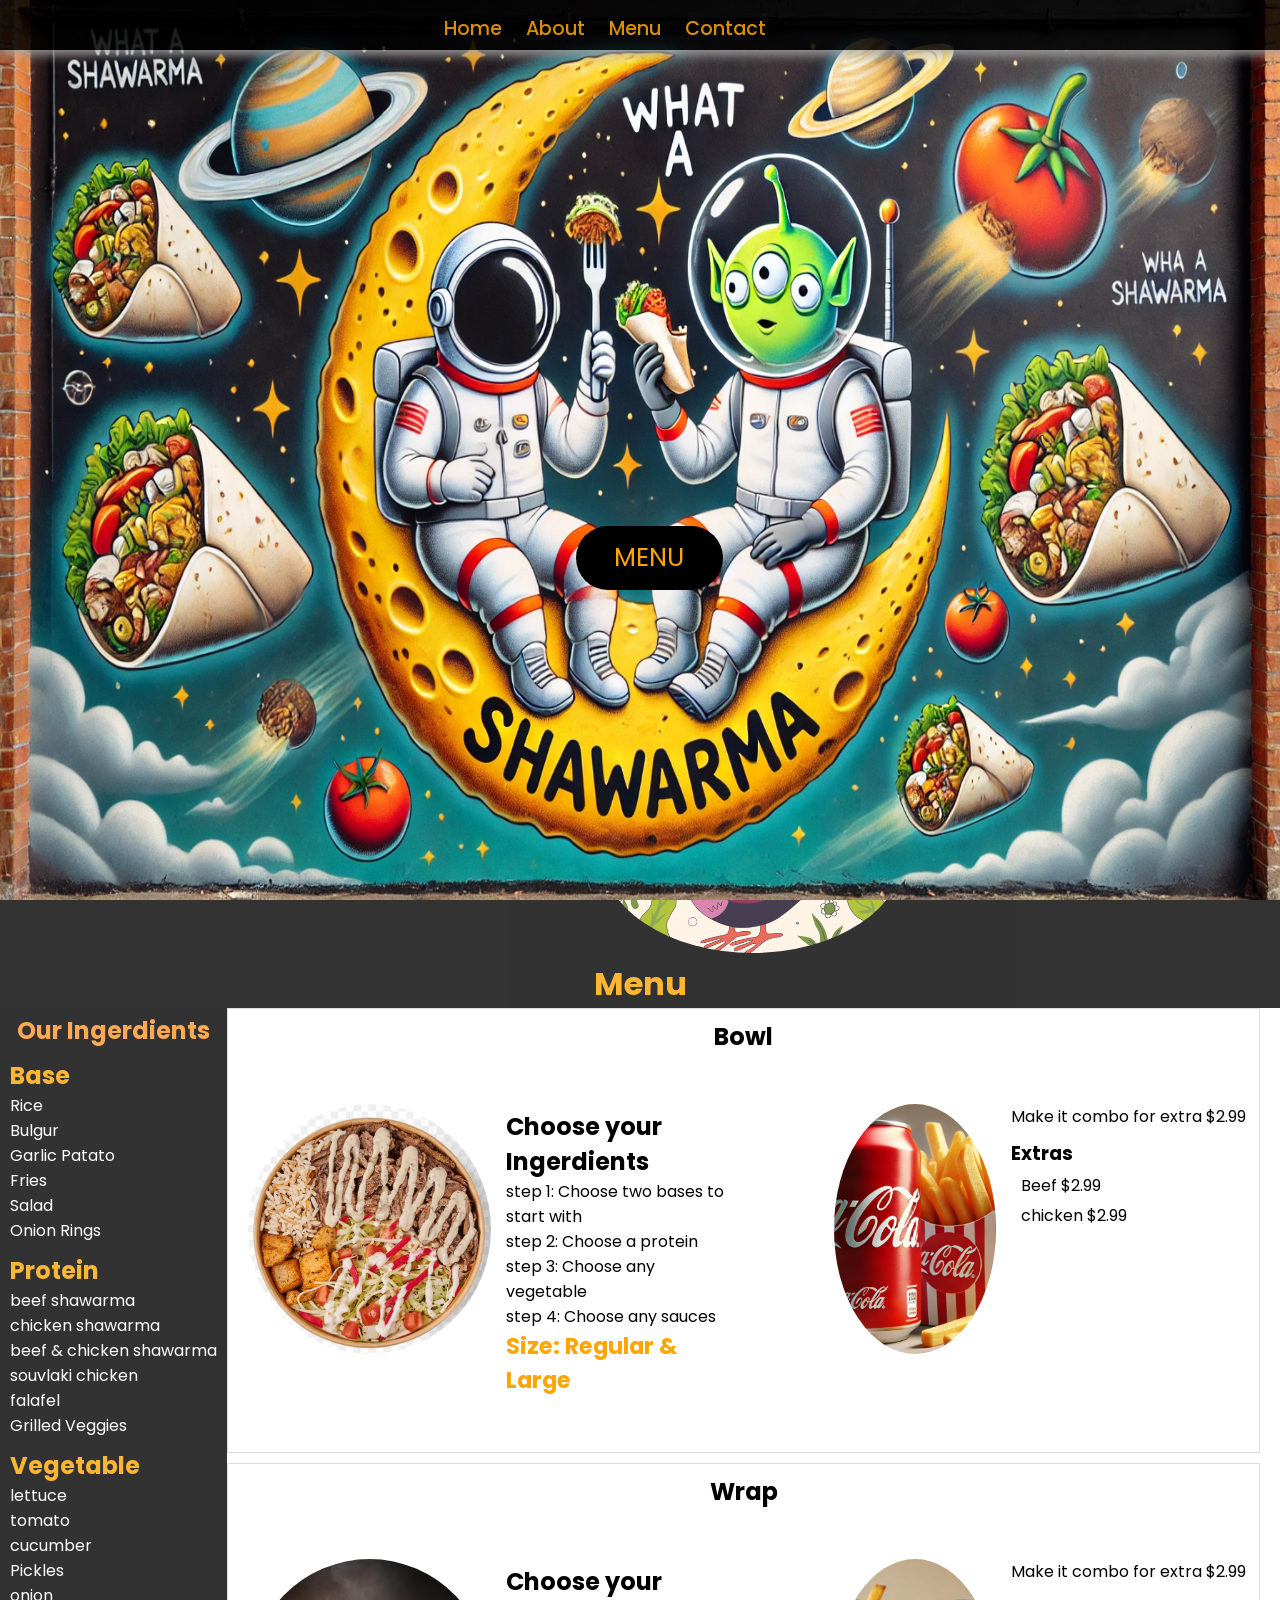
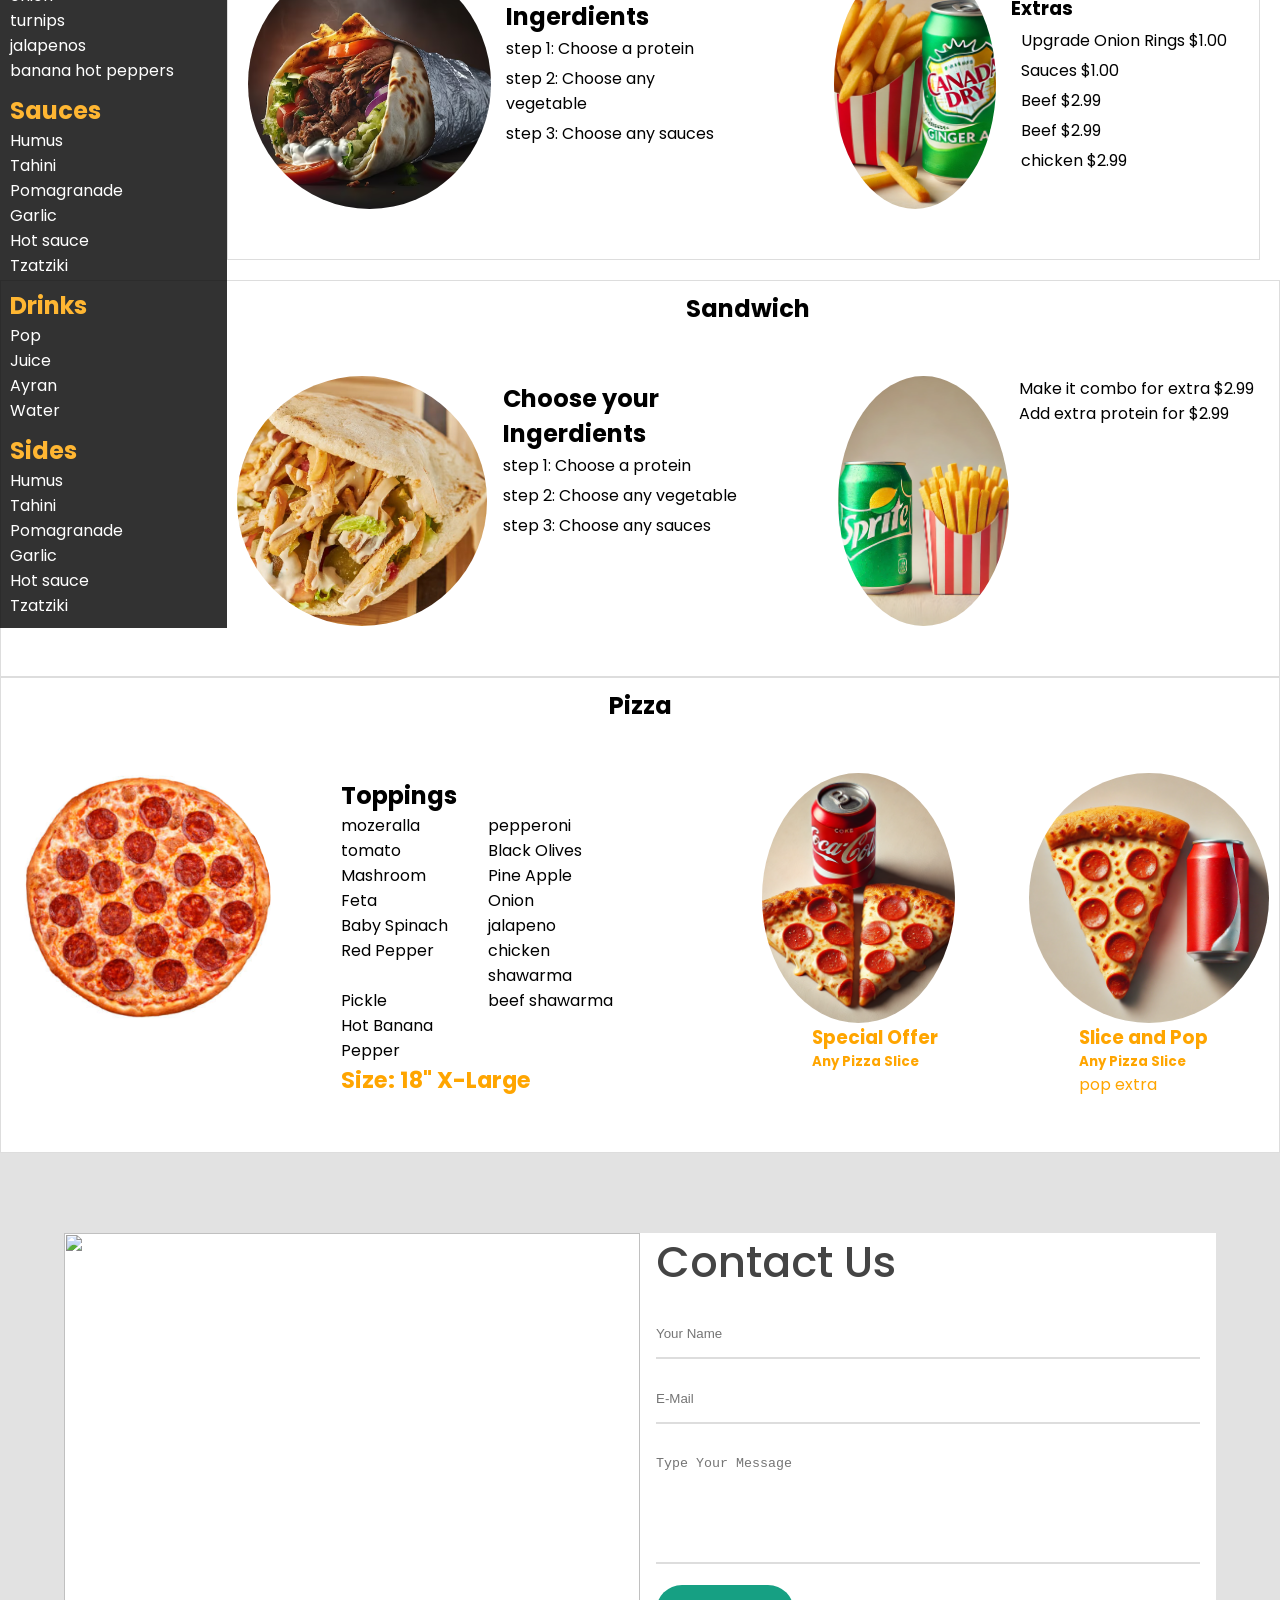
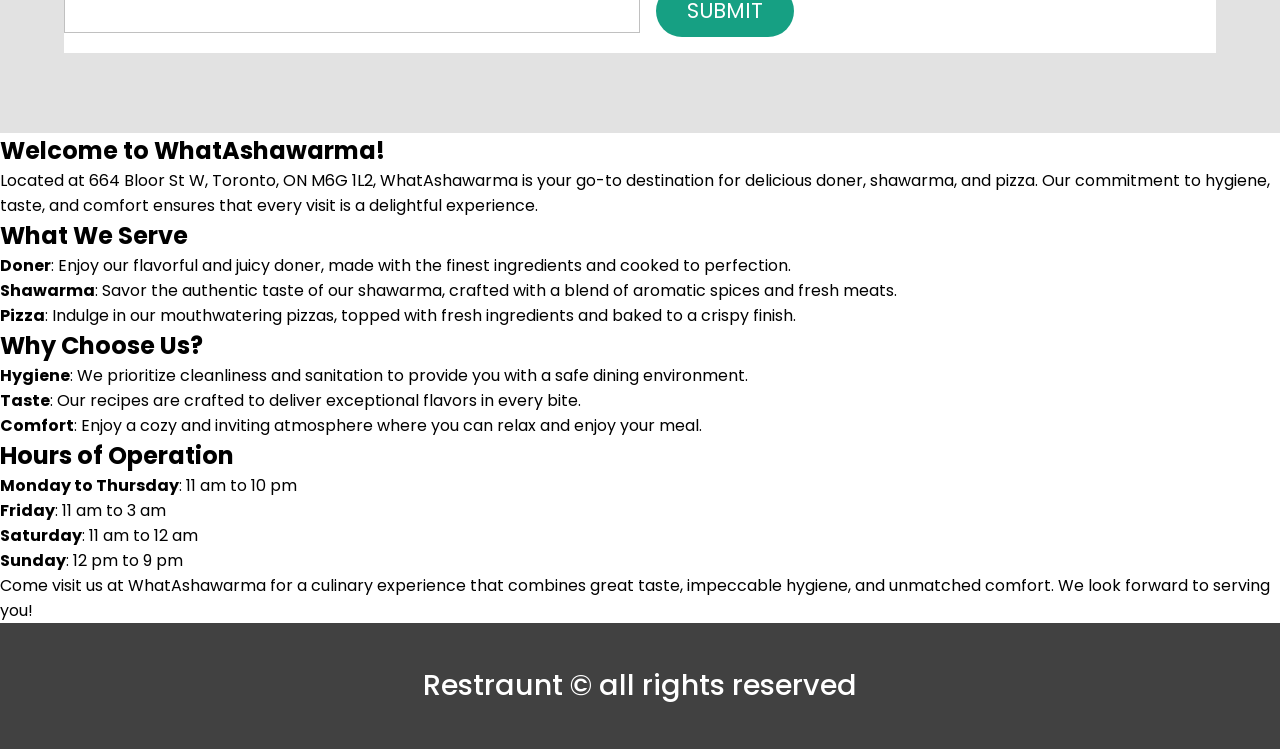
==== index.html @ 46f9cc35 "extracted src files and deleted it" ====
<!DOCTYPE html>
<html lang="en">

<head>
    <meta charset="UTF-8" />
    <meta http-equiv="X-UA-Compatible" content="IE=edge" />
    <meta name="viewport" content="width=device-width, initial-scale=1.0" />
    <title>Restraunt</title>
    <link rel="stylesheet" href="https://cdnjs.cloudflare.com/ajax/libs/font-awesome/5.15.3/css/all.min.css"
        integrity="sha512-iBBXm8fW90+nuLcSKlbmrPcLa0OT92xO1BIsZ+ywDWZCvqsWgccV3gFoRBv0z+8dLJgyAHIhR35VZc2oM/gI1w=="
        crossorigin="anonymous" referrerpolicy="no-referrer" />
    <link rel="stylesheet" href="style.css" />
</head>

<body>
    <nav class="navbar">
        <div class="navbar-container container">
            <input type="checkbox" name="" id="">
            <div class="hamburger-lines">
                <span class="line line1"></span>
                <span class="line line2"></span>
                <span class="line line3"></span>
            </div>
            <ul class="menu-items">
                <li><a href="#home">Home</a></li>
                <li><a href="#about">About</a></li>
                <li><a href="#menu">Menu</a></li>
                <li><a href="#contact">Contact</a></li>
            </ul>
            <h1 class="logo" id="#home"> What A Shawarma </h1>
        </div>
    </nav>
    <section class="showcase-container">
        <div>
            <img class="showcase-area" src="img/hero.webp" /> <!--  careful with directory path  -->
            <a id="showcase-button" class=" btn btn-primary" href="#menu">Menu</a>
        </div>

        <!-- <div class="showcase-area">
                </div>  -->
    </section>

    <!-- <section id="about">
                <div class="about-wrapper container">
                    <div class="about-text">
                        <p class="small">About Us</p>
                        <h2>We've been making healthy food last for 10 years</h2>
                        <p>
                            welcome to HURRY HUNGRY.we would like to give you an overview of Restraunt.Our goal is to give you
                            an honest look at Restraunt and provide you with the information you need to make a decision right
                            for you.

                        <P> We hope you enjoy Restaurant as much as we promote it .if you have any questions or comments, please
                            do not hesitate to contact us.</P>

                        <p> Sincerely,</p>
                        LAC

                        </p>
                    </div>
                    <div class="about-img">
                        <img src="https://i.postimg.cc/mgpwzmx9/about-photo.jpg" alt="food" />
                    </div>
                </div>
            </section> -->
    <!-- <section id="food">
                <h2>Types of food</h2>
                <div class="food-container container">
                    <div class="food-type fruite">
                        <div class="img-container">
                            <img src="https://i.postimg.cc/yxThVPXk/food1.jpg" alt="error" />
                            <div class="img-content">
                                <h3>fruite</h3>
                                <a href="https://en.wikipedia.org/wiki/Fruit" class="btn btn-primary" target="blank">learn
                                    more</a>
                            </div>
                        </div>
                    </div>
                    <div class="food-type vegetable">
                        <div class="img-container">
                            <img src="https://i.postimg.cc/Nffm6Rkk/food2.jpg" alt="error" />
                            <div class="img-content">
                                <h3>vegetable</h3>
                                <a href="https://en.wikipedia.org/wiki/Vegetable" class="btn btn-primary" target="blank">learn
                                    more</a>
                            </div>
                        </div>
                    </div>
                    <div class="food-type grin">
                        <div class="img-container">
                            <img src="https://i.postimg.cc/76ZwsPsd/food3.jpg" alt="error" />
                            <div class="img-content">
                                <h3>grin</h3>
                                <a href="https://en.wikipedia.org/wiki/Grain" class="btn btn-primary" target="blank">learn
                                    more</a>
                            </div>
                        </div>
                    </div>
                </div>
            </section> -->
    <div style="background-color: black; margin-top: 640px; padding-top: 20px;  opacity: 80%;" id="menu-text">
        <img style="border-radius: 50%; margin-left: 600px;" src="img/birdWrap.png" alt="Menu-bird-img">
        <h1 style="text-align: center; color: orange;">Menu</h1>
    </div>
    <section id="menu">
        <div id="details">
            <h1 style="margin: 5px 5px 5px 5px;" id="ingredients">Our Ingerdients</h1>
            <!-- <img id="img-ingredients" style="border-radius: 20%;" src="img/birdWrap.png" alt="birdWrap"> Might add later-->
            <div class="list-ingrredients">
                <h2 class="food-titile">Base</h2>
                <ul class="list">
                    <li>Rice</li>
                    <li>Bulgur</li>
                    <li>Garlic Patato</li>
                    <li>Fries</li>
                    <li>Salad</li>
                    <li>Onion Rings</li>
                </ul>

            </div>
            <div class="list-ingrredients">
                <h2 class="food-titile">Protein</h2>
                <ul class="list">
                    <li>beef shawarma</li>
                    <li>chicken shawarma</li>
                    <li>beef & chicken shawarma</li>
                    <li>souvlaki chicken</li>
                    <li>falafel</li>
                    <li>Grilled Veggies</li>
                </ul>
            </div>
            <div class="list-ingrredients">
                <h2 class="food-titile">Vegetable</h2>
                <ul class="list">
                    <li>lettuce</li>
                    <li>tomato</li>
                    <li>cucumber</li>
                    <li>Pickles</li>
                    <li>onion</li>
                    <li>turnips</li>
                    <li>jalapenos</li>
                    <li>banana hot peppers</li>
                </ul>
            </div>
            <div class="list-ingrredients">
                <h2 class="food-titile">Sauces</h2>
                <ul class="list">
                    <li>Humus</li>
                    <li>Tahini</li>
                    <li>Pomagranade</li>
                    <li>Garlic</li>
                    <li>Hot sauce</li>
                    <li>Tzatziki</li>
                </ul>
            </div>
            <div class="list-ingrredients">
                <h2 class="food-titile">Drinks</h2>
                <ul class="list">
                    <li>Pop</li>
                    <li>Juice</li>
                    <li>Ayran</li>
                    <li>Water</li>
                </ul>
            </div>
            <div class="list-ingrredients">
                <h2 class="food-titile">Sides</h2>
                <ul class="list">
                    <li>Humus</li>
                    <li>Tahini</li>
                    <li>Pomagranade</li>
                    <li>Garlic</li>
                    <li>Hot sauce</li>
                    <li>Tzatziki</li>
                </ul>
            </div>

        </div>
        <div class="grid-container">
            <div class="grid-item">
                <h1 style="text-align: center;" class="food-menu-heading">Bowl</h1>
                <div class="food-menu-container ">

                    <div class="grid-menu-inner-items">
                        <div><img src="img\Bowl.png" alt="Bowl" /></div>
                        <div class="food-description">

                            <h2>Choose your Ingerdients</h2>
                            <ul>
                                <li>step 1: Choose two bases to start with</li>
                                <li>step 2: Choose a protein</li>
                                <li>step 3: Choose any vegetable</li>
                                <li>step 4: Choose any sauces</li>
                            </ul>
                            <p class="food-price">Size: Regular & Large</p>
                        </div>

                        <div id="combo">
                            <img src="img/combo2.png" alt="combo">

                        </div>
                        <div class="extras">
                            <p>Make it combo for extra $2.99 </p>
                            <h3 style="padding-top: 10px;">Extras</h3>
                            <p style="padding: 5px 0 0 10px;">Beef $2.99</p>
                            <p style="padding:5px 0 0 10px;">chicken $2.99</p>
                        </div>

                    </div>

                </div>
            </div>

            <!-- <div class="grid-item">
                <h2 class="food-menu-heading">Wrap</h2>
                <div class="food-menu-container container">
                    <div class="food-menu-item">
                        <div class="food-img">
                            <img class="flex-item" src="img\wrap.png" alt="Wrap" />
                        </div>
                        <div class="food-description">
                            <h2 class="food-titile">Food Menu Item 1</h2>
                            <p>
                                southwestren veggi mix,with sweet bread and a pinch of salt.
                            </p>
                            <p class="food-price">Price: &#8377; 250</p>
                        </div>
                    </div>
                </div>
            </div> -->
            <div class="grid-item">
                <h1 style="text-align: center;" class="food-menu-heading">Wrap</h1>
                <div class="food-menu-container ">

                    <div class="grid-menu-inner-items">
                        <div><img src="img/wrap.png" alt="Wrap" /></div>
                        <div class="food-description">

                            <h2>Choose your Ingerdients</h2>
                            <ul>
                                <li style="padding-top: 2px;">step 1: Choose a protein</li>
                                <li style="padding-top: 5px;">step 2: Choose any vegetable</li>
                                <li style="padding-top: 5px;">step 3: Choose any sauces</li>
                            </ul>

                        </div>

                        <div id="combo">
                            <img src="img/gingerAle.webp" alt="combo">

                        </div>
                        <div class="extras">
                            <p>Make it combo for extra $2.99 </p>
                            <h3 style="padding-top: 10px;">Extras</h3>
                            <p style="padding: 5px 0 0 10px;">Upgrade Onion Rings $1.00</p>
                            <p style="padding: 5px 0 0 10px;">Sauces $1.00</p>
                            <p style="padding: 5px 0 0 10px;">Beef $2.99</p>
                            <p style="padding: 5px 0 0 10px;">Beef $2.99</p>
                            <p style="padding:5px 0 0 10px;">chicken $2.99</p>
                        </div>
                    </div>

                </div>

            </div>
        </div>

        <!-- <div class="grid-item">
                <h2 class="food-menu-heading">Pita / Sandwich</h2>
                <div class="food-menu-container container">
                    <div class="food-menu-item">
                        <div class="food-img">
                            <img class="flex-item" src="img\wrap.png" alt="Wrap" />
                        </div>
                        <div class="food-description">
                            <h2 class="food-titile">Food Menu Item 1</h2>
                            <p>
                                southwestren veggi mix,with sweet bread and a pinch of salt.
                            </p>
                            <p class="food-price">Price: &#8377; 250</p>
                        </div>
                    </div>
                </div>
            </div> -->
        <div class="grid-item">
            <h1 style="text-align: center;" class="food-menu-heading">Sandwich</h1>
            <div class="food-menu-container ">

                <div class="grid-menu-inner-items">
                    <div><img src="img/sandwich.png" alt="Sandwich" /></div>
                    <div class="food-description">

                        <h2>Choose your Ingerdients</h2>
                        <ul>
                            <li style="padding-top: 2px;">step 1: Choose a protein</li>
                            <li style="padding-top: 5px;">step 2: Choose any vegetable</li>
                            <li style="padding-top: 5px;">step 3: Choose any sauces</li>
                        </ul>

                    </div>

                    <div id="combo">
                        <img src="img/sprite.webp" alt="combo">

                    </div>
                    <div>
                        <p>Make it combo for extra $2.99 </p>
                        <p>Add extra protein for $2.99</p>
                    </div>

                </div>

            </div>
        </div>

        <!-- <div class="grid-item">
                <h2 class="food-menu-heading">pizza</h2>
                <div class="food-menu-container container">
                    <div class="food-menu-item">
                        <img class="flex-item" src="img\wrap.png" alt="Wrap" />
                        <div class="food-description">
                            <h2 class="food-titile">Food Menu Item 1</h2>
                            <p>
                                southwestren veggi mix,with sweet bread and a pinch of salt.
                            </p>
                            <p class="food-price">Price: &#8377; 250</p>
                        </div>
                    </div>
                </div>

            </div> -->
        <div class="grid-item">
            <h1 style="text-align: center;" class="food-menu-heading">Pizza</h1>
            <div class="food-menu-container ">

                <div class="grid-menu-inner-items">
                    <div><img src="img/pizza.png" alt="Pizza" /></div>
                    <div class="food-description">

                        <h2>Toppings</h2>
                        <ul id="pizza-toppings-grid">
                            <li>mozeralla</li>
                            <li>pepperoni</li>
                            <li>tomato</li>
                            <li>Black Olives</li>
                            <li>Mashroom</li>
                            <li>Pine Apple</li>
                            <li>Feta</li>
                            <li>Onion</li>
                            <li>Baby Spinach</li>
                            <li>jalapeno</li>
                            <li>Red Pepper</li>
                            <li>chicken shawarma</li>
                            <li>Pickle </li>
                            <li>beef shawarma</li>
                            <li>Hot Banana Pepper</li>

                        </ul>
                        <p class="food-price">Size: 18" X-Large</p>
                    </div>

                    <div style="padding-left: 7rem;">
                        <img src="img/twoSlicePizza.webp" alt="two-slice-pizza">
                        <div style="padding-left:50px ; color:orange">
                            <h3>Special Offer</h3>
                            <h5>Any Pizza Slice</h5>
                        </div>
                    </div>
                    <div style="padding-left: 4rem;">
                        <img src="img/oneSlicePizzaWithPop.webp" alt="one-slice-pizza">
                        <div style="padding-left:50px ; color:orange">
                            <h3>Slice and Pop</h3>
                            <h5>Any Pizza Slice</h5>
                            <p>pop extra</p>
                        </div>


                    </div>

                </div>

            </div>
        </div>

        <!-- <div class="grid-item">
                <h2 class="food-menu-heading">Side</h2>
                <div class="food-menu-container container">
                    <div class="food-menu-item">
                        <img class="flex-item" src="img\wrap.png" alt="Wrap" />
                        <div class="food-description">
                            <h2 class="food-titile">Food Menu Item 1</h2>
                            <p>
                                southwestren veggi mix,with sweet bread and a pinch of salt.
                            </p>
                            <p class="food-price">Price: &#8377; 250</p>
                        </div>
                    </div>
                </div>

            </div> -->
        <!-- <div class="grid-item">
            <h1 style="text-align: center;" class="food-menu-heading">Bowl</h1>
            <div class="food-menu-container ">

                <div class="grid-menu-inner-items">
                    <div><img src="img\Bowl.png" alt="Bowl" /></div>
                    <div>

                        <h2>Choose your Ingerdients</h2>
                        <ul>
                            <li>step 1: Choose two bases to start with</li>
                            <li>step 2: Choose a protein</li>
                            <li>step 3: Choose any vegetable</li>
                            <li>step 4: Choose any sauces</li>
                        </ul>
                        <p class="food-price">Size: Regular & Large</p>
                    </div>

                    <div id="combo">
                        <img src="img/combo2.png" alt="combo">

                    </div>
                    <div>
                        <p>Make it combo for extra $2.99 </p>
                        <p>Add extra protein for $2.99</p>
                    </div>

                </div>

            </div>
        </div>

        </div> -->

    </section>


    <!-- <section id="testimonials">
                <h2 class="testimonial-title">What Our Customers Say</h2>
                <div class="testimonial-container container">
                    <div class="testimonial-box">
                        <div class="customer-detail">
                            <div class="customer-photo">
                                <img src="https://i.postimg.cc/5Nrw360Y/male-photo1.jpg" alt="" />
                                <p class="customer-name">Ravi</p>
                            </div>
                        </div>
                        <div class="star-rating">
                            <span class="fa fa-star checked"></span>
                            <span class="fa fa-star checked"></span>
                            <span class="fa fa-star checked"></span>
                            <span class="fa fa-star checked"></span>
                            <span class="fa fa-star checked"></span>
                        </div>
                        <p class="testimonial-text">
                            The rooms are well maintained and services are good.it's a new hotel,so it looks and feels very
                            good.The staff is warm and caring.
                        </p>

                    </div>
                    <div class="testimonial-box">
                        <div class="customer-detail">
                            <div class="customer-photo">
                                <img src="https://i.postimg.cc/sxd2xCD2/female-photo1.jpg" alt="" />
                                <p class="customer-name">Alexa</p>
                            </div>
                        </div>
                        <div class="star-rating">
                            <span class="fa fa-star checked"></span>
                            <span class="fa fa-star checked"></span>
                            <span class="fa fa-star checked"></span>
                            <span class="fa fa-star checked"></span>
                            <span class="fa fa-star checked"></span>
                        </div>
                        <p class="testimonial-text">
                            I recently had the pleasure of dining at HURRY HUNGRY ,and it was truly unique and memorable
                            experience.
                        </p>

                    </div>
                    <div class="testimonial-box">
                        <div class="customer-detail">
                            <div class="customer-photo">
                                <img src="https://i.postimg.cc/fy90qvkV/male-photo3.jpg" alt="" />
                                <p class="customer-name">Mr.bean</p>
                            </div>
                        </div>
                        <div class="star-rating">
                            <span class="fa fa-star checked"></span>
                            <span class="fa fa-star checked"></span>
                            <span class="fa fa-star checked"></span>
                            <span class="fa fa-star checked"></span>
                            <span class="fa fa-star checked"></span>
                        </div>
                        <p class="testimonial-text">
                            Every food item we tried are delicious,instead of ordering,i suggest you dine at this place once.
                        </p>

                    </div>
                </div>
            </section> -->
    <section id="contact">
        <div class="contact-container container">
            <div class="contact-img">
                <img src="https://i.postimg.cc/1XvYM67V/restraunt2.jpg" alt="" />
            </div>

            <div class="form-container">
                <h2>Contact Us</h2>
                <input type="text" placeholder="Your Name" />
                <input type="email" placeholder="E-Mail" />
                <textarea cols="30" rows="6" placeholder="Type Your Message"></textarea>
                <a href="#" class="btn btn-primary">Submit</a>
            </div>
        </div>
    </section>

    <section id="about-us">
        <h1>Welcome to WhatAshawarma!</h1>
        <p>Located at 664 Bloor St W, Toronto, ON M6G 1L2, WhatAshawarma is your go-to destination for delicious doner,
            shawarma, and pizza. Our commitment to hygiene, taste, and comfort ensures that every visit is a delightful
            experience.</p>

        <h2>What We Serve</h2>
        <ul>
            <li><strong>Doner</strong>: Enjoy our flavorful and juicy doner, made with the finest ingredients and cooked
                to perfection.</li>
            <li><strong>Shawarma</strong>: Savor the authentic taste of our shawarma, crafted with a blend of aromatic
                spices and fresh meats.</li>
            <li><strong>Pizza</strong>: Indulge in our mouthwatering pizzas, topped with fresh ingredients and baked to
                a crispy finish.</li>
        </ul>

        <h2>Why Choose Us?</h2>
        <ul>
            <li><strong>Hygiene</strong>: We prioritize cleanliness and sanitation to provide you with a safe dining
                environment.</li>
            <li><strong>Taste</strong>: Our recipes are crafted to deliver exceptional flavors in every bite.</li>
            <li><strong>Comfort</strong>: Enjoy a cozy and inviting atmosphere where you can relax and enjoy your meal.
            </li>
        </ul>

        <h2>Hours of Operation</h2>
        <ul>
            <li><strong>Monday to Thursday</strong>: 11 am to 10 pm</li>
            <li><strong>Friday</strong>: 11 am to 3 am</li>
            <li><strong>Saturday</strong>: 11 am to 12 am</li>
            <li><strong>Sunday</strong>: 12 pm to 9 pm</li>
        </ul>

        <p>Come visit us at WhatAshawarma for a culinary experience that combines great taste, impeccable hygiene, and
            unmatched comfort. We look forward to serving you!</p>
    </section>

    <footer id="footer">
        <h2>Restraunt &copy; all rights reserved</h2>
    </footer>
    <!-- .................../ JS Code for smooth scrolling /...................... -->

    <script src="https://ajax.googleapis.com/ajax/libs/jquery/3.3.1/jquery.min.js"></script>
    <script src="script.js"></script>
</body>

</html>
---- style.css ----
@import url("https://fonts.googleapis.com/css2?family=Poppins:ital,wght@0,300;0,400;0,500;0,600;0,700;0,800;0,900;1,200;1,300;1,400;1,500;1,600;1,700;1,800;1,900&display=swap");

*,
*::after,
*::before {
    box-sizing: border-box;
    padding: 0;
    margin: 0;
}

.html {
    font-size: 62.5%;
}

body {
    font-family: "Poppins", sans-serif;
}

/* ///////////..utility classes../////////// */

.container {
    max-width: 1200px;
    width: 90%;
    margin: auto;
}

.btn {

    display: inline-block;
    padding: 0.5em 1.5em;
    text-decoration: none;
    border-radius: 50px;
    cursor: pointer;
    outline: none;
    margin-top: 1em;
    text-transform: uppercase;
    font-weight: small;
    background-position: center;

}

.btn-primary {
    color: #fff;
    background: #16a083;
}

.btn-primary:hover {
    background: #117964;
    transition: 0.3s ease-in-out;
}

/* ............/navbar/............ *

/* desktop mode............/// */

.navbar input[type="checkbox"],
.navbar .hamburger-lines {
    display: none;
}

.navbar {
    box-shadow: 0px 5px 10px 0px #aaa;
    position: fixed;
    width: 100%;
    background: #000;
    opacity: 0.85;
    height: 50px;
    z-index: 12;
}

.navbar-container {
    display: flex;
    justify-content: space-between;
    height: 64px;
    align-items: center;

}

.menu-items {
    order: 2;
    display: flex;
    padding-right: 450px;

}

.menu-items li {
    color: orange;
}

.menu-items li {
    list-style: none;
    margin-left: 1.5rem;
    margin-bottom: 0.5rem;
    font-size: 1.2rem;
}

.menu-items a {
    text-decoration: none;
    color: orange;
    font-weight: 500;
    transition: color 0.3s ease-in-out;
}

.menu-items a:hover {
    color: #117964;
    transition: color 0.3s ease-in-out;
}

.logo:hover {
    order: 1;
    font-size: 1.5rem;
    margin-bottom: 0.5rem;
}

/* ............//// Showcase styling ////......... */

#showcase-button {
    position: relative;
    top: 500px;
    left: 45%;
    color: orange;
    background-color: #000;

}

.showcase-area {
    width: 100%;
    height: 100vh;
    position: absolute;
    background-size: auto;
    background: fixed;
    /* Cover the entire section */
    background-position: center;
    /* Center the image */
    background-repeat: no-repeat;
    /* Prevent repeating the image */
    /* height: 100vh;
    background: fixed;
    background-size: cover;
    */
}

.showcase-container {
    display: flexbox;
    flex-direction: column;
    align-items: center;
    justify-content: center;
    height: 100%;
    font-size: 1.6rem;
    position: relative;
    /* Positioned relative to the section */
    z-index: 1;
    /* Ensure it appears above any other content */
}

.main-title {
    position: relative;
    text-transform: uppercase;
    margin-top: 1.5em;
}

/* ......//about us//...... */

#about {
    padding: 50px 0;
    background: #f5f5f7;
}

.about-wrapper {
    display: flex;
    flex-wrap: wrap;
}

#about h2 {
    font-size: 2.3rem;
}

#about p {
    font-size: 1.2rem;
    color: #555;
}

#about .small {
    font-size: 1.2rem;
    color: #666;
    font-weight: 600;
}

.about-img {
    flex: 1 1 400px;
    padding: 30px;
    transform: translateX(150%);
    animation: about-img-animation 1s ease-in-out forwards;
}

@keyframes about-img-animation {
    100% {
        transform: translate(0);
    }
}

.about-text {
    flex: 1 1 400px;
    padding: 30px;
    margin: auto;
    transform: translate(-150%);
    animation: about-text-animation 1s ease-in-out forwards;
}

@keyframes about-text-animation {
    100% {
        transform: translate(0);
    }
}

.about-img img {
    display: block;
    height: 400px;
    max-width: 100%;
    margin: auto;
    object-fit: cover;
    object-position: right;
}

/* ..........////Food category///........... */

#food {
    padding: 5rem 0 10rem 0;
}

.list {
    list-style-type: none;
    left: 55%;
}

#food h2 {
    text-align: center;
    font-size: 2.5rem;
    font-weight: 400;
    margin-bottom: 40px;
    text-transform: uppercase;
    color: #555;
}

.food-container {
    display: flex;
    justify-content: space-between;
}

.food-container img {
    display: block;
    width: 100%;
    margin: auto;
    max-height: 300px;
    object-fit: cover;
    object-position: center;
}

.img-container {
    margin: 0 1rem;
    position: relative;
}

.img-content {
    position: absolute;
    top: 70%;
    left: 50%;
    transform: translate(-50%, -50%);
    opacity: 0;
    z-index: 2;
    text-align: center;
    transition: all 0.3s ease-in-out 0.1s;
}

.img-content h3 {
    color: #fff;
    font-size: 2.2rem;
}

.img-content a {
    font-size: 1.2rem;
}

.img-container::after {
    content: "";
    display: block;
    position: absolute;
    top: 0;
    left: 0;
    width: 100%;
    height: 100%;
    background: rgba(0, 0, 0, 0.871);
    opacity: 0;
    z-index: 1;

    transform: scaleY(0);
    transform-origin: 100% 100%;
    transition: all 0.3s ease-in-out;
}

.img-container:hover::after {
    opacity: 1;
    transform: scaleY(1);
}

.img-container:hover .img-content {
    opacity: 1;
    top: 40%;
}

/* .........../Food Menu/............ */

#ingredients {
    color: #ff9529;
    text-align: center;
}

#img-ingredients {
    width: 100%;
    height: 20vh;
    position: absolute;
    background-size: auto;
    background: fixed;
    /* Cover the entire section */
    background-position: center;
    /* Center the image */
    background-repeat: no-repeat;
}

#details {
    background-color: black;
    opacity: 0.80;
    color: orange;
    float: left;
}

.list-ingrredients {
    float: inline;
    margin: 10px 10px 10px 10px;
}

.list-ingrredients li {
    color: white;
}

.grid-container {
    display: grid;
    grid-template-columns: repeat(1, 1fr);
    /* Three columns of equal width */
    grid-template-rows: auto auto;
    /* Two rows, auto size */
    gap: 10px;
    /* Gap between grid items */
    margin: 0px 20px 20px;
}

.grid-menu-inner-items {
    display: grid;
    grid-template-columns: repeat(4, 1fr);
    /* Creates 3 equal columns */
    grid-template-rows: auto auto;
    /* Two rows, auto size */
    gap: 10px;
    padding-left: 10px;
}

#combo {

    padding-left: 5rem;
}

#pizza-toppings-grid {
    display: grid;
    grid-template-columns: repeat(2, 2fr);
}

.extras {
    padding-left: 5px;
}

.grid-item {
    border: 1px solid #ddd;
    padding: 10px;
    text-align: inherit;
}

.grid-item img {
    max-width: 100%;
    /* Ensure images don't exceed their container */
    height: auto;
    /* Maintain aspect ratio */
}

/* .flex-item img {
    width: 100%;
    height: auto;
    display: block;
    border-radius: 5px;
    /* Optional: adds rounded corners 
}

.flex-container {
    display: flex;
    gap: 10px;
    /* Space between divs 
    padding: 10px;

}

.flex-item {
    flex: 1;
    /* Optional: makes all items take equal space 
}

.flex-item img {
    width: 100%;
    height: auto;
    display: block;
    border-radius: 5px;
    /* Optional: adds rounded corners 
}
 */

*/ .food-menu-heading {
    text-align: center;
    font-size: 3.4rem;
    font-weight: 400;
    color: #666;
}

.food-menu-container {
    display: flex;
    flex-wrap: wrap;
    padding: 50px 0px 30px 0px;
}

.food-menu-container img {
    display: block;
    width: 250px;
    height: 250px;
    border-radius: 50%;
    object-fit: cover;
    object-position: center;
}

/* .food-menu-item {
    display: flex;
    flex: 1 1 600px;
    justify-content: space-evenly;
    margin-bottom: 3rem;
    padding-right: 10rem;
}

#first-item-menu {
    display: flex;
    flex: 1 1 600px;
    justify-content: space-evenly;
    margin-bottom: 3rem;
    padding-right: 36rem;

} */

#first-item-menu ul {
    margin: 10px 10px 10px 10px;

}

.food-menu-item {
    display: flex;
    flex: 1 1 600px;
    justify-content: space-evenly;
    margin-bottom: 3rem;
    padding-right: 10rem;
}

.food-description {
    margin: 5px;
}

.food-description ul {
    list-style: none;
}

.font-title {
    font-size: 1.8rem;
    font-weight: 400;
    color: #444;
}

.food-description p {
    font-size: 1.4rem;
    color: #555;
    font-weight: 500;
}



.food-description .food-price {
    color: orange;
    font-weight: 700;
}

.shrink-image {
    width: 90%;
    /* Set the width to 50% of the parent container */
    height: auto;
    /* Maintain the aspect ratio */
    padding: 40px 0px 0px 30rem;
}

/* ........./ Testimonial /.......... */

#testimonials {
    padding: 5rem 0;
    background: rgba(243, 243, 243);
}

.testimonial-title {
    text-align: center;
    font-size: 2.8rem;
    font-weight: 400;
    color: #555;
}

.testimonial-container {
    display: flex;
    justify-content: space-between;
    font-size: 1.4rem;
    padding: 1rem;
}

.testimonial-box .checked {
    color: #ff9529;
}

.testimonial-box .testimonial-text {
    margin: 1rem 0;
    color: #444;
}

.testimonial-box {
    text-align: center;
    padding: 1rem;
}

.customer-photo img {
    display: block;
    width: 150px;
    height: 150px;
    object-fit: cover;
    object-position: center;
    border-radius: 50%;
    margin: auto;
}

/* ........ Contact Us........... */

#contact {
    padding: 5rem 0;
    background: rgb(226, 226, 226);
}

.contact-container {
    display: flex;
    background: #fff;
}

.contact-img {
    width: 50%;
}

.contact-img img {
    display: block;
    height: 400px;
    width: 100%;
    object-position: center;
    object-fit: cover;
}

.form-container {
    padding: 1rem;
    width: 50%;
    margin: auto;
}

.form-container input {
    display: block;
    width: 100%;
    border: none;
    border-bottom: 2px solid #ddd;
    padding: 1rem 0;
    box-shadow: none;
    outline: none;
    margin-bottom: 1rem;
    color: #444;
    font-weight: 500;
}

.form-container textarea {
    display: block;
    width: 100%;
    border: none;
    border-bottom: 2px solid #ddd;
    color: #444;
    outline: none;
    padding: 1rem 0;
    resize: none;
}

.form-container h2 {
    font-size: 2.7rem;
    font-weight: 500;
    color: #444;
    margin-bottom: 1rem;
    margin-top: -1.2rem;
}

.form-container a {
    font-size: 1.3rem;
}

#footer h2 {
    text-align: center;
    font-size: 1.8rem;
    padding: 2.6rem;
    font-weight: 500;
    color: #fff;
    background: rgb(65, 65, 65);
}

/* ......../ media query /.......... */

@media (max-width: 768px) {
    .navbar {
        opacity: 0.95;
    }

    .navbar-container input[type="checkbox"],
    .navbar-container .hamburger-lines {
        display: block;
    }

    .navbar-container {
        display: block;
        position: relative;
        height: 64px;
    }

    .navbar-container input[type="checkbox"] {
        position: absolute;
        display: block;
        height: 32px;
        width: 30px;
        top: 20px;
        left: 20px;
        z-index: 5;
        opacity: 0;
    }

    .navbar-container .hamburger-lines {
        display: block;
        height: 23px;
        width: 35px;
        position: absolute;
        top: 17px;
        left: 20px;
        z-index: 2;
        display: flex;
        flex-direction: column;
        justify-content: space-between;
    }

    .navbar-container .hamburger-lines .line {
        display: block;
        height: 4px;
        width: 100%;
        border-radius: 10px;
        background: #333;
    }

    .navbar-container .hamburger-lines .line1 {
        transform-origin: 0% 0%;
        transition: transform 0.4s ease-in-out;
    }

    .navbar-container .hamburger-lines .line2 {
        transition: transform 0.2s ease-in-out;
    }

    .navbar-container .hamburger-lines .line3 {
        transform-origin: 0% 100%;
        transition: transform 0.4s ease-in-out;
    }

    .navbar .menu-items {
        padding-top: 100px;
        background: #fff;
        height: 100vh;
        max-width: 300px;
        transform: translate(-150%);
        display: flex;
        flex-direction: column;
        margin-left: -40px;
        padding-left: 50px;
        transition: transform 0.5s ease-in-out;
        box-shadow: 5px 0px 10px 0px #aaa;
    }

    .navbar .menu-items li {
        margin-bottom: 1.5rem;
        font-size: 1.3rem;
        font-weight: 500;
    }

    .logo {
        position: absolute;
        top: 5px;
        right: 15px;
        font-size: 2rem;
    }

    .navbar-container input[type="checkbox"]:checked~.menu-items {
        transform: translateX(0);
    }

    .navbar-container input[type="checkbox"]:checked~.hamburger-lines .line1 {
        transform: rotate(35deg);
    }

    .navbar-container input[type="checkbox"]:checked~.hamburger-lines .line2 {
        transform: scaleY(0);
    }

    .navbar-container input[type="checkbox"]:checked~.hamburger-lines .line3 {
        transform: rotate(-35deg);
    }

    /* ......./ food /......... */

    .food-container {
        flex-direction: column;
        align-items: stretch;
    }

    .food-type:not(:last-child) {
        margin-bottom: 3rem;
    }

    .food-type {
        box-shadow: 5px 5px 10px 0 #aaa;
    }

    .img-container {
        margin: 0;
    }
}

@media (max-width: 500px) {
    html {
        font-size: 65%;
    }

    .navbar .menu-items li {
        font-size: 1.6rem;
    }

    .testimonial-container {
        flex-direction: column;
        text-align: center;
    }

    .food-menu-container img {
        margin: auto;
    }

    .food-menu-item {
        flex-direction: column;
        text-align: center;
    }

    .form-container {
        width: 90%;
    }

    .contact-container {
        display: flex;
        flex-direction: column;
    }

    .contact-img {
        width: 90%;
        margin: 3rem auto;
    }

    .logo {
        position: absolute;
        top: 06px;
        right: 15px;
        font-size: 3rem;
    }

    .navbar .menu-items li {
        margin-bottom: 2.5rem;
        font-size: 1.8rem;
        font-weight: 500;
    }
}

@media (min-width: 769px) and (max-width: 1200px) {
    .img-container h3 {
        font-size: 1.5rem;
    }

    .img-container .btn {
        font-size: 0.7rem;
    }
}

@media (orientation: landscape) and (max-height: 500px) {
    .showcase-area {
        height: 50vmax;
    }
}
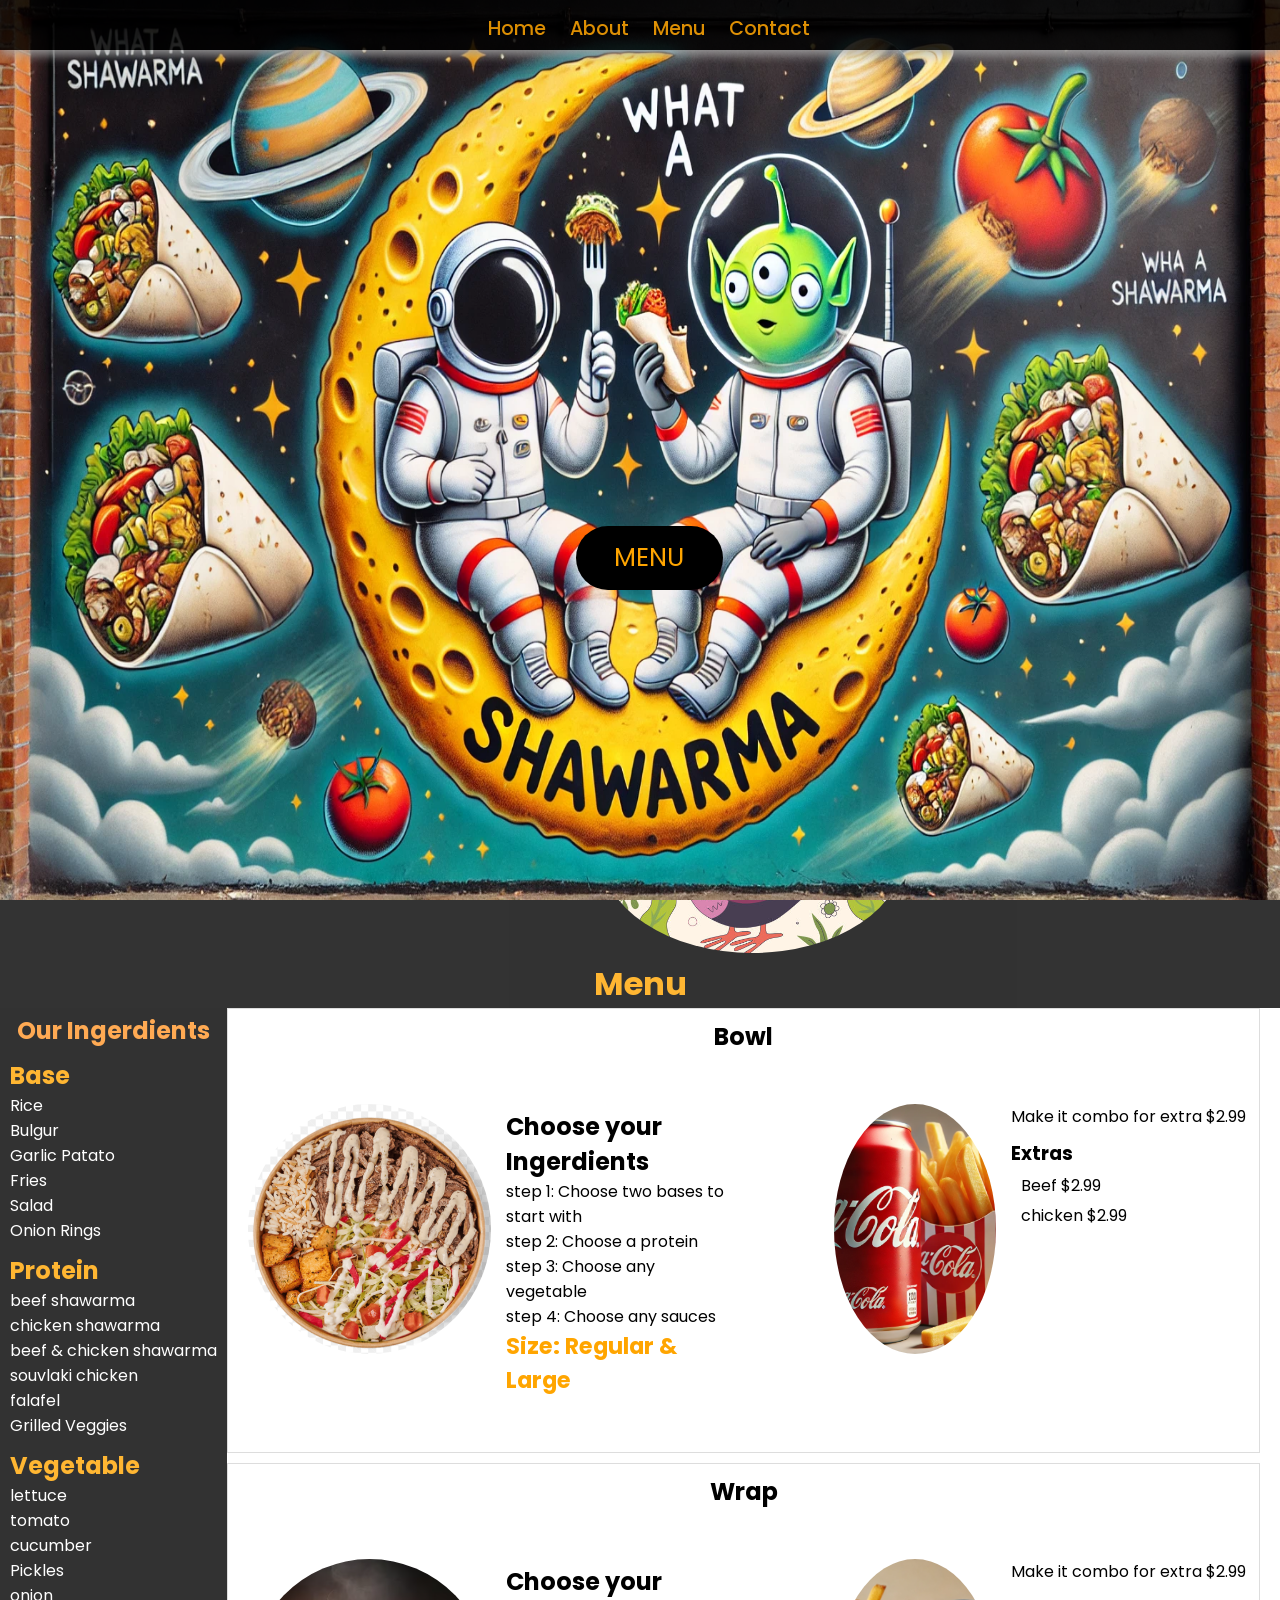
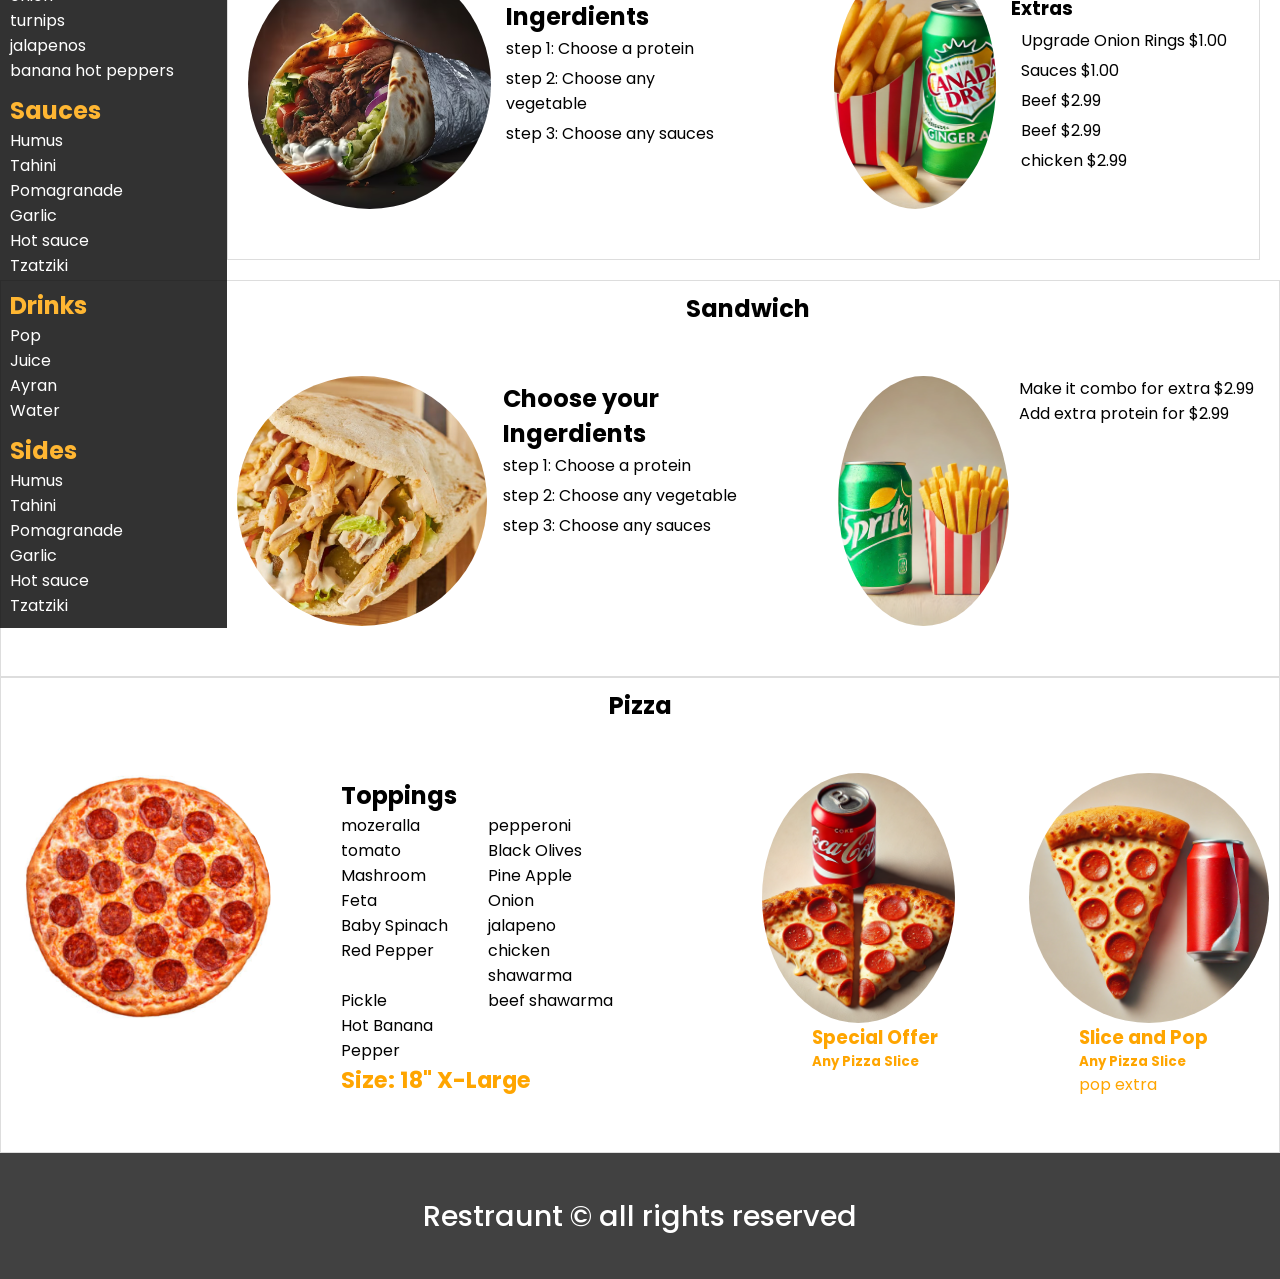
==== commit db75092c: "Title Changed" ====
--- a/index.html
+++ b/index.html
@@ -5,7 +5,7 @@
     <meta charset="UTF-8" />
     <meta http-equiv="X-UA-Compatible" content="IE=edge" />
     <meta name="viewport" content="width=device-width, initial-scale=1.0" />
-    <title>Restraunt</title>
+    <title>whatAshawarma</title>
     <link rel="stylesheet" href="https://cdnjs.cloudflare.com/ajax/libs/font-awesome/5.15.3/css/all.min.css"
         integrity="sha512-iBBXm8fW90+nuLcSKlbmrPcLa0OT92xO1BIsZ+ywDWZCvqsWgccV3gFoRBv0z+8dLJgyAHIhR35VZc2oM/gI1w=="
         crossorigin="anonymous" referrerpolicy="no-referrer" />
@@ -15,7 +15,7 @@
 <body>
     <nav class="navbar">
         <div class="navbar-container container">
-            <input type="checkbox" name="" id="">
+            <input type="checkbox" name="" id="home">
             <div class="hamburger-lines">
                 <span class="line line1"></span>
                 <span class="line line2"></span>
@@ -27,7 +27,7 @@
                 <li><a href="#menu">Menu</a></li>
                 <li><a href="#contact">Contact</a></li>
             </ul>
-            <h1 class="logo" id="#home"> What A Shawarma </h1>
+            <!-- <h1 class="logo" id="#home"> What A Shawarma </h1> -->
         </div>
     </nav>
     <section class="showcase-container">
@@ -498,7 +498,7 @@
                     </div>
                 </div>
             </section> -->
-    <section id="contact">
+    <!-- <section id="contact">
         <div class="contact-container container">
             <div class="contact-img">
                 <img src="https://i.postimg.cc/1XvYM67V/restraunt2.jpg" alt="" />
@@ -549,7 +549,7 @@
 
         <p>Come visit us at WhatAshawarma for a culinary experience that combines great taste, impeccable hygiene, and
             unmatched comfort. We look forward to serving you!</p>
-    </section>
+    </section> -->
 
     <footer id="footer">
         <h2>Restraunt &copy; all rights reserved</h2>
--- a/style.css
+++ b/style.css
@@ -79,7 +79,7 @@
 .menu-items {
     order: 2;
     display: flex;
-    padding-right: 450px;
+    padding-left: 400px;
 
 }
 
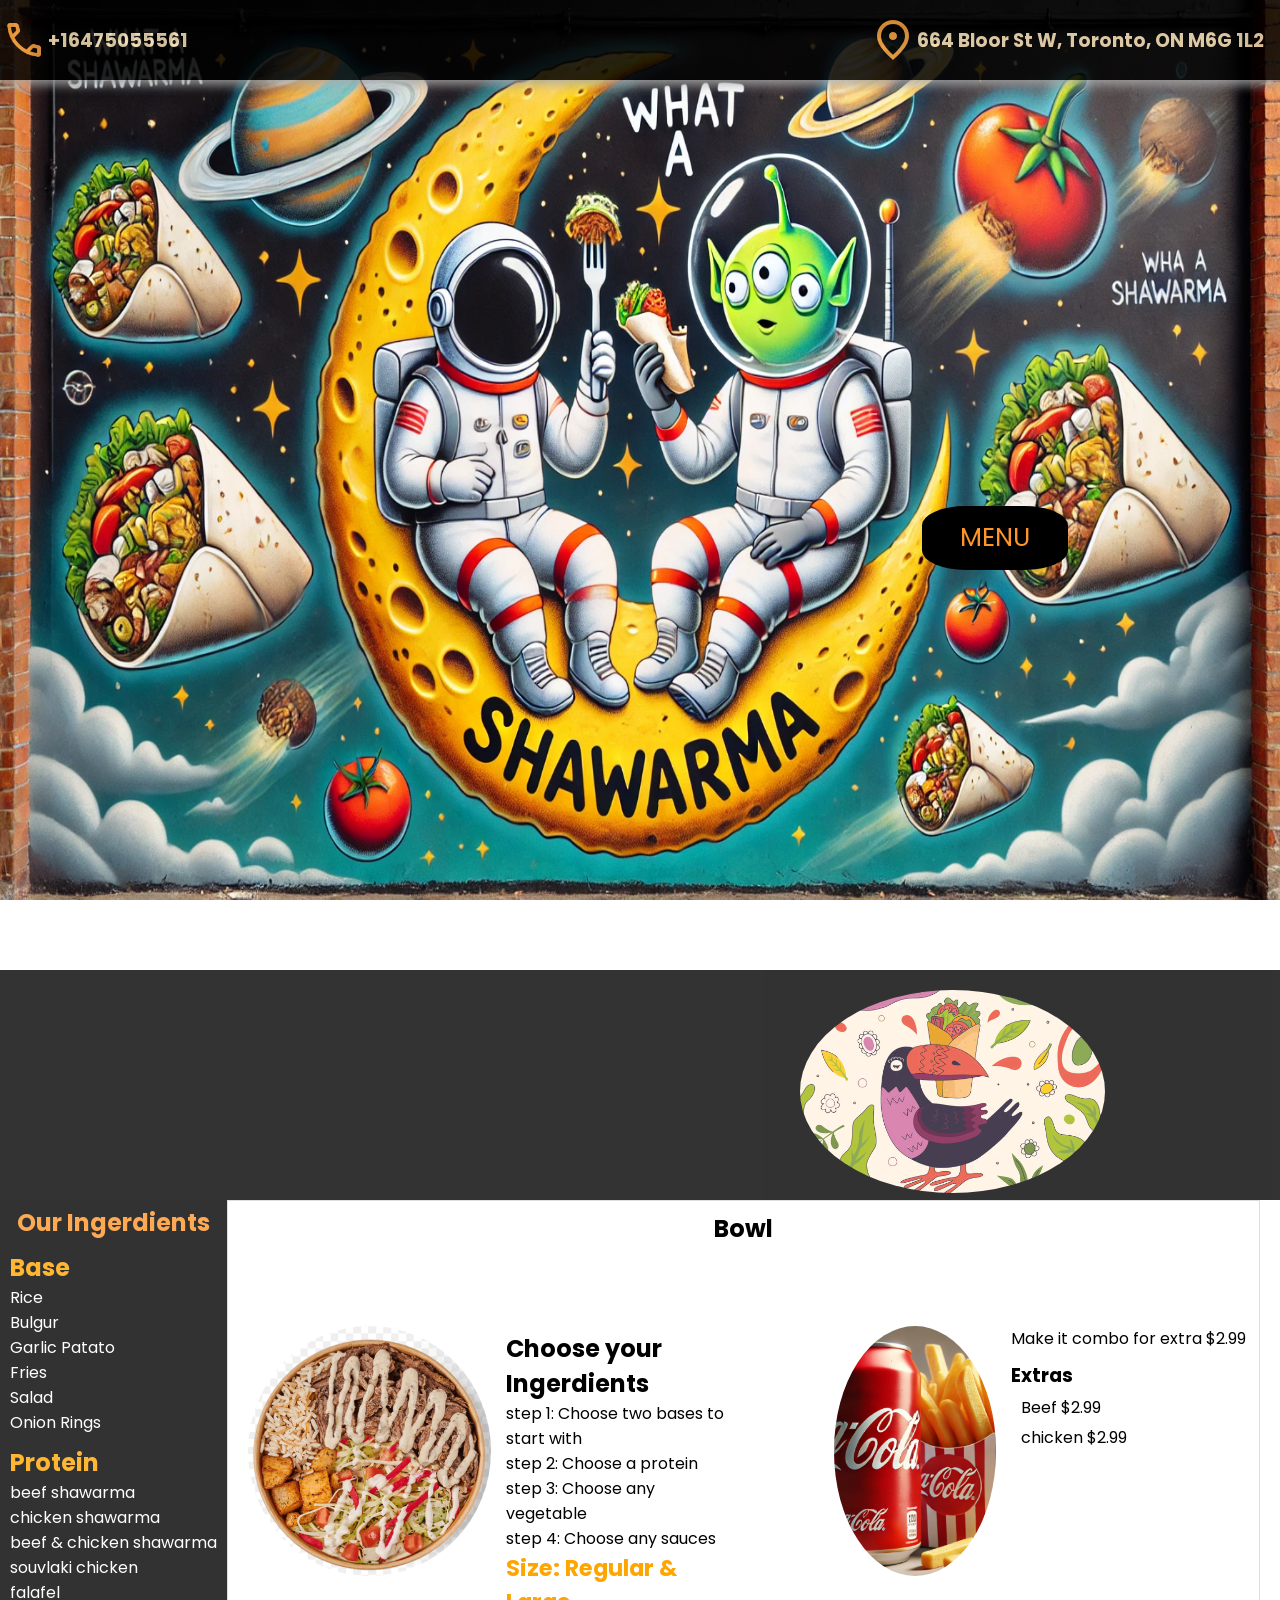
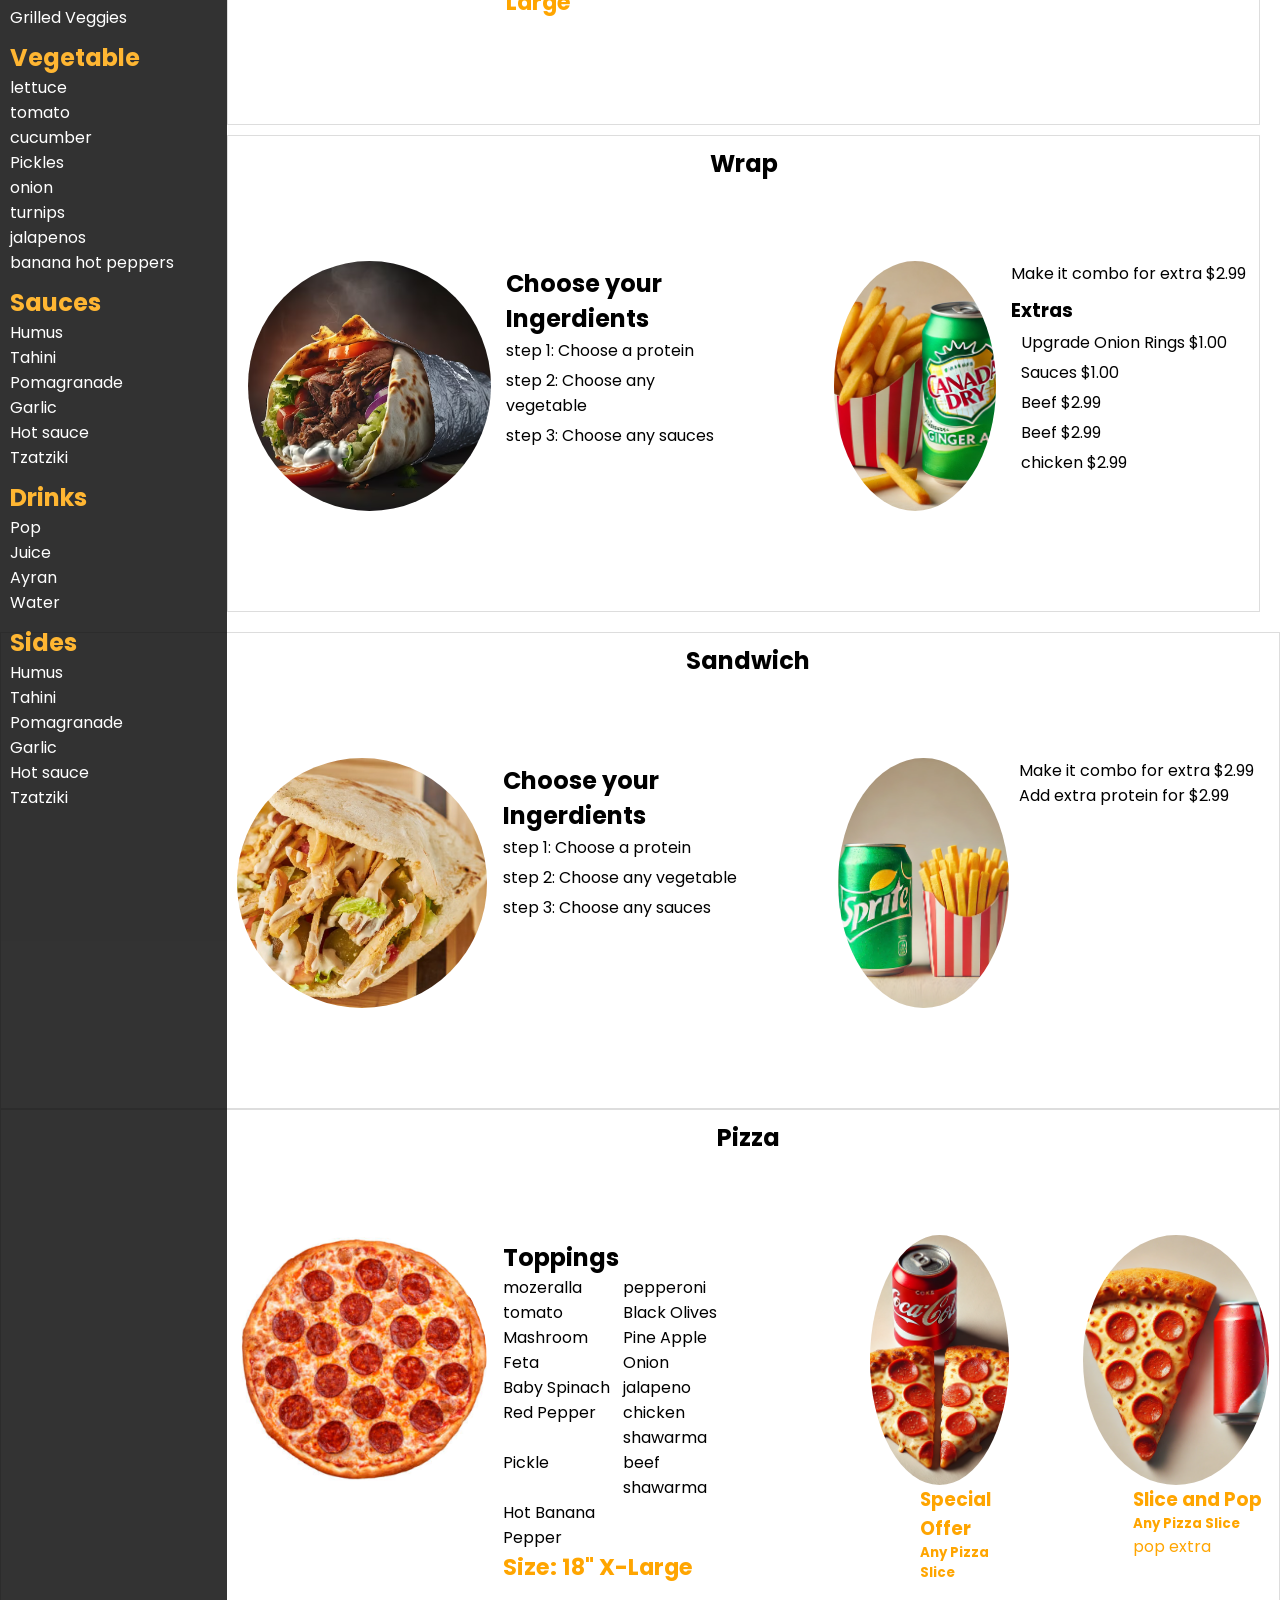
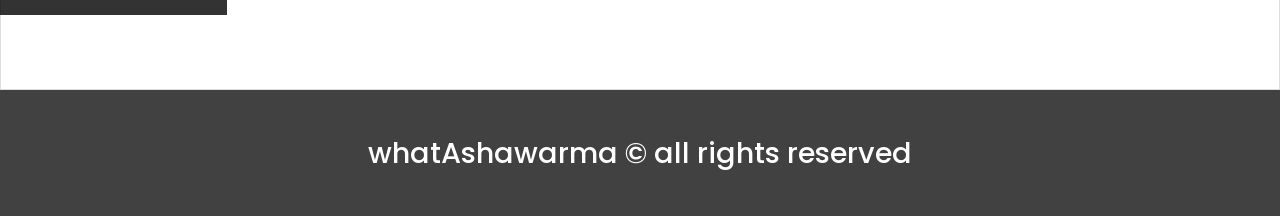
==== commit f1edf291: "version 1" ====
--- a/index.html
+++ b/index.html
@@ -10,31 +10,53 @@
         integrity="sha512-iBBXm8fW90+nuLcSKlbmrPcLa0OT92xO1BIsZ+ywDWZCvqsWgccV3gFoRBv0z+8dLJgyAHIhR35VZc2oM/gI1w=="
         crossorigin="anonymous" referrerpolicy="no-referrer" />
     <link rel="stylesheet" href="style.css" />
+    <link rel="stylesheet" href="mediaQueriy-iphone13" />
 </head>
 
 <body>
     <nav class="navbar">
-        <div class="navbar-container container">
-            <input type="checkbox" name="" id="home">
-            <div class="hamburger-lines">
-                <span class="line line1"></span>
-                <span class="line line2"></span>
-                <span class="line line3"></span>
-            </div>
-            <ul class="menu-items">
+        <div>
+            <div id="navbar-info">
+                <div class="icons">
+                    <img src="img//IconCall.png" alt="IconCall">
+                    <h3>+16475055561</h3>
+                </div>
+                <!-- <div id="logo">
+                    <img src="img/logo.webp" alt="logo">
+                </div> -->
+                <div style="padding-right: 1rem;" class="icons">
+                    <img src="img/locationIcon.png" alt="locationIcon">
+                    <h3>664 Bloor St W, Toronto,
+                        ON M6G 1L2</h3>
+                </div>
+
+            </div>
+
+
+            <div class="navbar-container container">
+                <input type="checkbox" name="" id="home">
+                <div class="hamburger-lines">
+                    <span class="line line1"></span>
+                    <span class="line line2"></span>
+                    <span class="line line3"></span>
+                </div>
+                <!-- <ul class="menu-items">    
+                <li><a href="#about">About</a></li>
                 <li><a href="#home">Home</a></li>
-                <li><a href="#about">About</a></li>
-                <li><a href="#menu">Menu</a></li>
+                 <li><a href="#menu">Menu</a></li> 
                 <li><a href="#contact">Contact</a></li>
-            </ul>
-            <!-- <h1 class="logo" id="#home"> What A Shawarma </h1> -->
-        </div>
+            </ul> -->
+
+            </div>
     </nav>
     <section class="showcase-container">
-        <div>
-            <img class="showcase-area" src="img/hero.webp" /> <!--  careful with directory path  -->
-            <a id="showcase-button" class=" btn btn-primary" href="#menu">Menu</a>
+        <img class="showcase-area" src="img/hero.webp" /> <!--  careful with src directory path  -->
+        <!-- <h1 href="#menu">menu</h1> -->
+        <div id="Menu-button">
+            <a href="#menu" id="showcase-button" class="btn btn-primary">Menu</a>
         </div>
+
+        <!-- <img src="img/menuImg.jpeg" /> -->
 
         <!-- <div class="showcase-area">
                 </div>  -->
@@ -98,11 +120,14 @@
                     </div>
                 </div>
             </section> -->
-    <div style="background-color: black; margin-top: 640px; padding-top: 20px;  opacity: 80%;" id="menu-text">
-        <img style="border-radius: 50%; margin-left: 600px;" src="img/birdWrap.png" alt="Menu-bird-img">
-        <h1 style="text-align: center; color: orange;">Menu</h1>
+
+    <div id="menu"
+        style="background-color: black; margin-top: 400px; padding-left: 200px; padding-top: 20px;  opacity: 80%;"
+        id="menu-text">
+        <img style="border-radius: 90%; margin-left: 600px;" src="img/birdWrap.png" alt="Menu-bird-img">
+        <!-- <h1 style="text-align: center; color: orange;">Menu</h1> -->
     </div>
-    <section id="menu">
+    <section>
         <div id="details">
             <h1 style="margin: 5px 5px 5px 5px;" id="ingredients">Our Ingerdients</h1>
             <!-- <img id="img-ingredients" style="border-radius: 20%;" src="img/birdWrap.png" alt="birdWrap"> Might add later-->
@@ -171,6 +196,43 @@
                     <li>Garlic</li>
                     <li>Hot sauce</li>
                     <li>Tzatziki</li>
+                </ul>
+            </div>
+            <!-- delete below list later  -->
+            <div id="fake" class="list-ingrredients">
+                <h2 class="food-titile">Sides</h2>
+                <ul class="list">
+                    <li>Humus</li>
+                    <li>Tahini</li>
+                    <li>Pomagranade</li>
+                    <li>Garlic</li>
+                    <li>Hot sauce</li>
+                    <li>Tzatziki</li>
+                    <li>Humus</li>
+                    <li>Tahini</li>
+                    <li>Pomagranade</li>
+                    <li>Garlic</li>
+                    <li>Hot sauce</li>
+                    <li>Tzatziki</li>
+                    <li>Humus</li>
+                    <li>Tahini</li>
+                    <li>Pomagranade</li>
+                    <li>Garlic</li>
+                    <li>Hot sauce</li>
+                    <li>Tzatziki</li>
+                    <li>Humus</li>
+                    <li>Tahini</li>
+                    <li>Pomagranade</li>
+                    <li>Garlic</li>
+                    <li>Hot sauce</li>
+                    <li>Tzatziki</li>
+                    <li>Pomagranade</li>
+                    <li>Garlic</li>
+                    <li>Hot sauce</li>
+                    <li>Tzatziki</li>
+                    <li>Hot sauce</li>
+                    <li>Tzatziki</li>
+
                 </ul>
             </div>
 
@@ -552,7 +614,7 @@
     </section> -->
 
     <footer id="footer">
-        <h2>Restraunt &copy; all rights reserved</h2>
+        <h2>whatAshawarma &copy; all rights reserved</h2>
     </footer>
     <!-- .................../ JS Code for smooth scrolling /...................... -->
 
--- a/style.css
+++ b/style.css
@@ -41,11 +41,12 @@
 
 .btn-primary {
     color: #fff;
-    background: #16a083;
+    background: black;
+    color: #ff9529;
 }
 
 .btn-primary:hover {
-    background: #117964;
+    color: #117964;
     transition: 0.3s ease-in-out;
 }
 
@@ -64,9 +65,58 @@
     width: 100%;
     background: #000;
     opacity: 0.85;
-    height: 50px;
+    height: 80px;
     z-index: 12;
-}
+
+
+}
+
+#navbar-info {
+    display: flex;
+    flex: center;
+    justify-content: space-between;
+    padding-top: 1rem;
+
+}
+
+
+#navbar-info img {
+    height: 3rem;
+    width: 3rem;
+}
+
+#navbar-info h3 {
+    padding-top: 10px;
+    color: wheat
+}
+
+#logo {
+    border-radius: 40%;
+    padding-left: 9rem;
+}
+
+.icons {
+    display: flex;
+    justify-content: space-between;
+}
+
+#navbar-info :hover {
+    color: #117964;
+    transition: color 0.3s ease-in-out;
+}
+
+/* #phoneNumber {
+    display: flex;
+    float: left;
+    justify-content: start;
+    padding-left: 1rem;
+    color: white;
+}
+
+#phoneNumber img {
+    height: 40px;
+    width: 40px;
+} */
 
 .navbar-container {
     display: flex;
@@ -79,8 +129,7 @@
 .menu-items {
     order: 2;
     display: flex;
-    padding-left: 400px;
-
+    margin-left: 400px;
 }
 
 .menu-items li {
@@ -113,15 +162,26 @@
 }
 
 /* ............//// Showcase styling ////......... */
+#Menu-button {
+    padding-top: 30rem;
+    margin-left: 57.6rem;
+
+}
 
 #showcase-button {
+    /* margin-top: 350px;
+    margin-left: 670px; */
+
+    align-items: center;
     position: relative;
-    top: 500px;
-    left: 45%;
-    color: orange;
-    background-color: #000;
-
-}
+    border-radius: 30%;
+
+}
+
+#menu-button {
+    padding-top: 100rem;
+}
+
 
 .showcase-area {
     width: 100%;
@@ -140,6 +200,18 @@
     */
 }
 
+#flex-birdWrap-image {
+    display: flexbox;
+    flex-direction: column;
+    align-items: center;
+    justify-content: center;
+    height: 100%;
+    font-size: 1.6rem;
+    position: relative;
+    /* Positioned relative to the section */
+    z-index: 1;
+}
+
 .showcase-container {
     display: flexbox;
     flex-direction: column;
@@ -332,6 +404,11 @@
     opacity: 0.80;
     color: orange;
     float: left;
+
+}
+
+#fake {
+    opacity: 0%;
 }
 
 .list-ingrredients {
@@ -352,7 +429,12 @@
     gap: 10px;
     /* Gap between grid items */
     margin: 0px 20px 20px;
-}
+
+}
+
+/* .grid-birdImg {
+    display:
+} */
 
 .grid-menu-inner-items {
     display: grid;
@@ -431,7 +513,8 @@
 .food-menu-container {
     display: flex;
     flex-wrap: wrap;
-    padding: 50px 0px 30px 0px;
+    justify-content: center;
+    padding: 5rem 0rem 5rem 0rem;
 }
 
 .food-menu-container img {
@@ -619,6 +702,10 @@
     font-size: 1.3rem;
 }
 
+#footer {
+    background-color: #117964;
+}
+
 #footer h2 {
     text-align: center;
     font-size: 1.8rem;
@@ -630,7 +717,94 @@
 
 /* ......../ media query /.......... */
 
+/* Tablet and Mobile Styles */
+
 @media (max-width: 768px) {
+    .navbar-container {
+        flex-direction: column;
+        align-items: flex-start;
+    }
+
+    .navbar input[type="checkbox"],
+    .navbar .hamburger-lines {
+        display: block;
+    }
+
+    .navbar input[type="checkbox"] {
+        position: absolute;
+        height: 32px;
+        width: 30px;
+        top: 20px;
+        left: 20px;
+        z-index: 5;
+        opacity: 0;
+    }
+
+    .navbar .hamburger-lines {
+        height: 23px;
+        width: 35px;
+        top: 17px;
+        left: 20px;
+        display: flex;
+        flex-direction: column;
+        justify-content: space-between;
+    }
+
+    .navbar .menu-items {
+        flex-direction: column;
+        background: #fff;
+        height: 100vh;
+        width: 100%;
+        position: absolute;
+        top: 50px;
+        left: 0;
+        transform: translateX(-100%);
+        transition: transform 0.5s ease-in-out;
+        box-shadow: 5px 0 10px #aaa;
+    }
+
+    .navbar input[type="checkbox"]:checked~.menu-items {
+        transform: translateX(0);
+    }
+
+    .navbar input[type="checkbox"]:checked~.hamburger-lines .line1 {
+        transform: rotate(45deg);
+    }
+
+    .navbar input[type="checkbox"]:checked~.hamburger-lines .line2 {
+        transform: scaleY(0);
+    }
+
+    .navbar input[type="checkbox"]:checked~.hamburger-lines .line3 {
+        transform: rotate(-45deg);
+    }
+
+    .showcase-area {
+        height: auto;
+        padding: 50px 0;
+        text-align: center;
+    }
+
+    .food-container {
+        flex-direction: column;
+    }
+
+    .testimonial-container {
+        flex-direction: column;
+        text-align: center;
+    }
+
+    .contact-container {
+        flex-direction: column;
+    }
+
+    .contact-img {
+        width: 100%;
+    }
+}
+
+
+/* @media (max-width: 768px) {
     .navbar {
         opacity: 0.95;
     }
@@ -696,7 +870,7 @@
         padding-top: 100px;
         background: #fff;
         height: 100vh;
-        max-width: 300px;
+        max-width: 100%;
         transform: translate(-150%);
         display: flex;
         flex-direction: column;
@@ -735,25 +909,25 @@
         transform: rotate(-35deg);
     }
 
-    /* ......./ food /......... */
-
-    .food-container {
-        flex-direction: column;
-        align-items: stretch;
-    }
-
-    .food-type:not(:last-child) {
-        margin-bottom: 3rem;
-    }
-
-    .food-type {
-        box-shadow: 5px 5px 10px 0 #aaa;
-    }
-
-    .img-container {
-        margin: 0;
-    }
-}
+    /* ......./ food /......... 
+.food-container {
+    flex-direction: column;
+    align-items: stretch;
+}
+
+.food-type:not(:last-child) {
+    margin-bottom: 3rem;
+}
+
+.food-type {
+    box-shadow: 5px 5px 10px 0 #aaa;
+}
+
+.img-container {
+    margin: 0;
+}
+}
+*/
 
 @media (max-width: 500px) {
     html {
